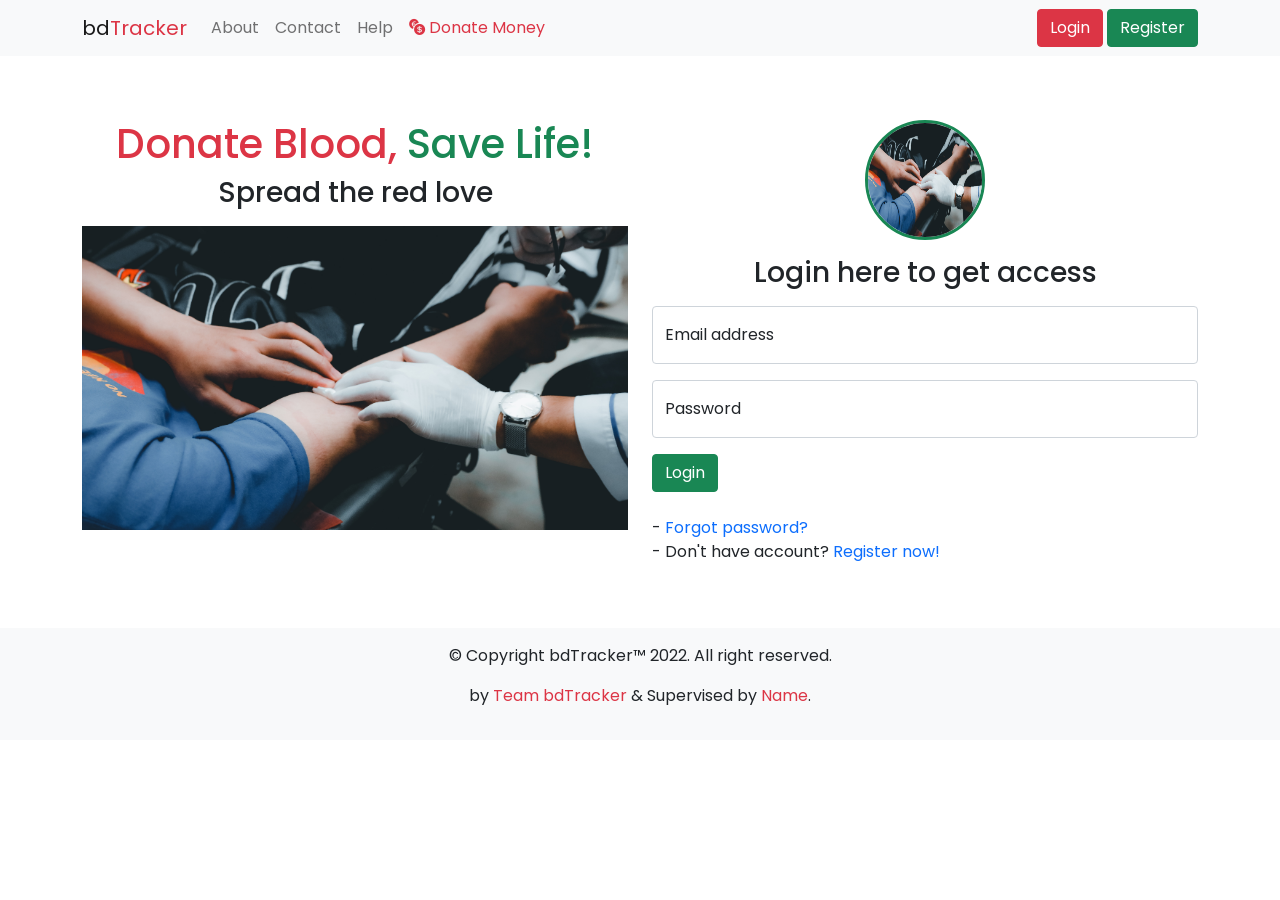
==== index.html @ 42e0a8b7 "Init" ====
<!DOCTYPE html>
<html lang="en">

<head>
    <meta charset="UTF-8">
    <meta http-equiv="X-UA-Compatible" content="IE=edge">
    <meta name="viewport" content="width=device-width, initial-scale=1.0">
    <title>Blood Donation Tracker</title>
    <!-- ./CSS -->
    <link rel="stylesheet" href="./vendor/bootstrap/css/bootstrap.min.css">
    <link rel="stylesheet" href="https://cdn.jsdelivr.net/npm/bootstrap-icons@1.8.1/font/bootstrap-icons.css">
    <link rel="stylesheet" href="https://unpkg.com/aos@next/dist/aos.css">
    <link rel="stylesheet" href="./assets/css/style.css">
    <!-- CSS/. -->
</head>

<body>
    <!-- ./HEADER -->
    <header>
        <nav class="navbar navbar-expand-lg navbar-light bg-light">
            <div class="container">
                <a class="navbar-brand" href="#">bd<span class="text-danger">Tracker</span></a>
                <button class="navbar-toggler border-0" type="button" data-bs-toggle="collapse" data-bs-target="#navbarSupportedContent" aria-controls="navbarSupportedContent" aria-expanded="false" aria-label="Toggle navigation">
		      <span class="fa-1"><i class="bi bi-list"></i></span>
		    </button>
                <div class="collapse navbar-collapse" id="navbarSupportedContent">
                    <ul class="navbar-nav me-auto mb-2 mb-lg-0">
                        <li class="nav-item">
                            <a class="nav-link" href="about.html">About</a>
                        </li>
                        <li class="nav-item">
                            <a class="nav-link" href="contact.html">Contact</a>
                        </li>
                        <li class="nav-item">
                            <a class="nav-link" href="help.html">Help</a>
                        </li>
                        <a class="nav-link text-danger" href="donate.html"><i class="bi bi-currency-exchange"></i> Donate Money</a>
                    </ul>
                    <div>
                        <a class="btn btn-danger" href="login.html">Login</a>
                        <a class="btn btn-success" href="register.html">Register</a>
                    </div>
                </div>
            </div>
        </nav>
    </header>
    <!-- HEADER./ -->

    <!-- ./MAIN -->
    <main class="mt-5">
        <div class="container">
            <div class="row">
                <div class="col-md-6 slogan">
                    <h1 class="mt-3 text-center"><span class="text-danger">Donate Blood,</span> <span class="text-success">Save Life!</span></h1>
                    <h3 class="mb-3 text-center"> Spread the red love</h3>
                    <img src="./assets/images/blood-donor.jpg" alt="">
                </div>
                <div class="col-md-6 login-main my-3">
                    <div class="m-auto login-profile">
                        <img src="./assets/images/blood-donor.jpg" alt="">
                    </div>
                    <h3 class="text-center my-3">Login here to get access</h3>
                    <form action="">
                        <div class="form-floating mb-3">
                            <input type="email" class="form-control" id="floatingInput" placeholder="name@example.com">
                            <label for="floatingInput">Email address</label>
                        </div>
                        <div class="form-floating">
                            <input type="password" class="form-control" id="floatingPassword" placeholder="Password">
                            <label for="floatingPassword">Password</label>
                        </div>
                        <div class="form-floating mt-3">
                            <button class="btn btn-success">Login</button>
                        </div>
                    </form>
                    <div class="mt-4">
                        <div>
                            - <a href="forgot.html">Forgot password?</a>
                        </div>
                        <div>
                            - Don't have account? <a href="register.html">Register now!</a>
                        </div>
                    </div>
                </div>
            </div>
        </div>
    </main>
    <!-- MAIN./ -->

    <!-- ./FOOTER -->
    <footer class="bg-light mt-5 p-3">
        <div class="container">
            <p class="text-center">&copy; Copyright bdTracker&trade; 2022. All right reserved.</p>
            <p class="text-center">by <span class="text-danger">Team bdTracker</span> & Supervised by <span class="text-danger">Name</span>.</p>
        </div>
    </footer>
    <!-- FOOTER./ -->

    <!-- ./LOADER -->
    <div id="pre-loader">
        <div class="loader"></div>
        <div class="loader-text">LOADING</div>
    </div>
    <!-- LOADER./ -->

    <!-- ./JS -->
    <script src="./vendor/bootstrap/js/bootstrap.bundle.min.js"></script>
    <script src="./vendor/bootstrap/js/jquery-3.6.0.min.js"></script>
    <script src="./assets/js/main.js"></script>
    <!-- JS./ -->
</body>

</html>
---- assets/css/style.css ----
/* Fonts */

@import url('https://fonts.googleapis.com/css2?family=Poppins:wght@300;400;600;700&display=swap');
@import url(./reset.css);
body {
    font-family: 'Poppins', sans-serif !important;
}

.slogan img {
    width: 100%;
    object-fit: fill;
}

.login-profile {
    border: 3px solid #198754;
    width: 120px;
    aspect-ratio: 1;
    border-radius: 50%;
}

.login-profile img {
    width: 100%;
    height: 100%;
    object-fit: fill;
    border-radius: 50%;
}


/* ======== UP BUTTON ======== */

.up-button {
    position: fixed;
    right: 10px;
    bottom: 10px;
    display: none;
    transition: all .5s ease-in-out;
}

.is-active {
    display: block;
    transition: all .5s ease-in-out;
}

.btn-up {
    height: 35px;
    aspect-ratio: 1;
    border: none;
    background-color: #000;
    color: #fff;
    border-radius: 50%;
    display: flex;
    justify-content: center;
    align-items: center;
}

.btn-up:hover {
    background-color: #198754;
}

.drop-menu .text-light:hover {
    color: #343a40 !important;
}


/* ======== LOADER ======== */

#pre-loader {
    display: flex;
    justify-content: center;
    align-items: center;
    height: 100vh;
    width: 100%;
    z-index: 999;
    position: fixed;
    top: 0;
    left: 0;
    background-color: #fff;
}

#pre-loader.remove {
    display: none;
}

.loader {
    border-top: 16px solid #dc3545;
    border-right: 16px solid #dc3545;
    border-bottom: 16px solid #198754;
    border-left: 16px solid #198754;
    border-radius: 50%;
    height: 100px;
    aspect-ratio: 1;
    animation: spin 2s linear infinite;
}

.loader-text {
    position: inherit;
    font-size: .8em;
    font-weight: bold;
}

@keyframes spin {
    0% {
        transform: rotate(0deg);
    }
    100% {
        transform: rotate(360deg);
    }
}

@media screen and (max-width: 575.98px) {
    .slogan {
        display: none;
    }
}
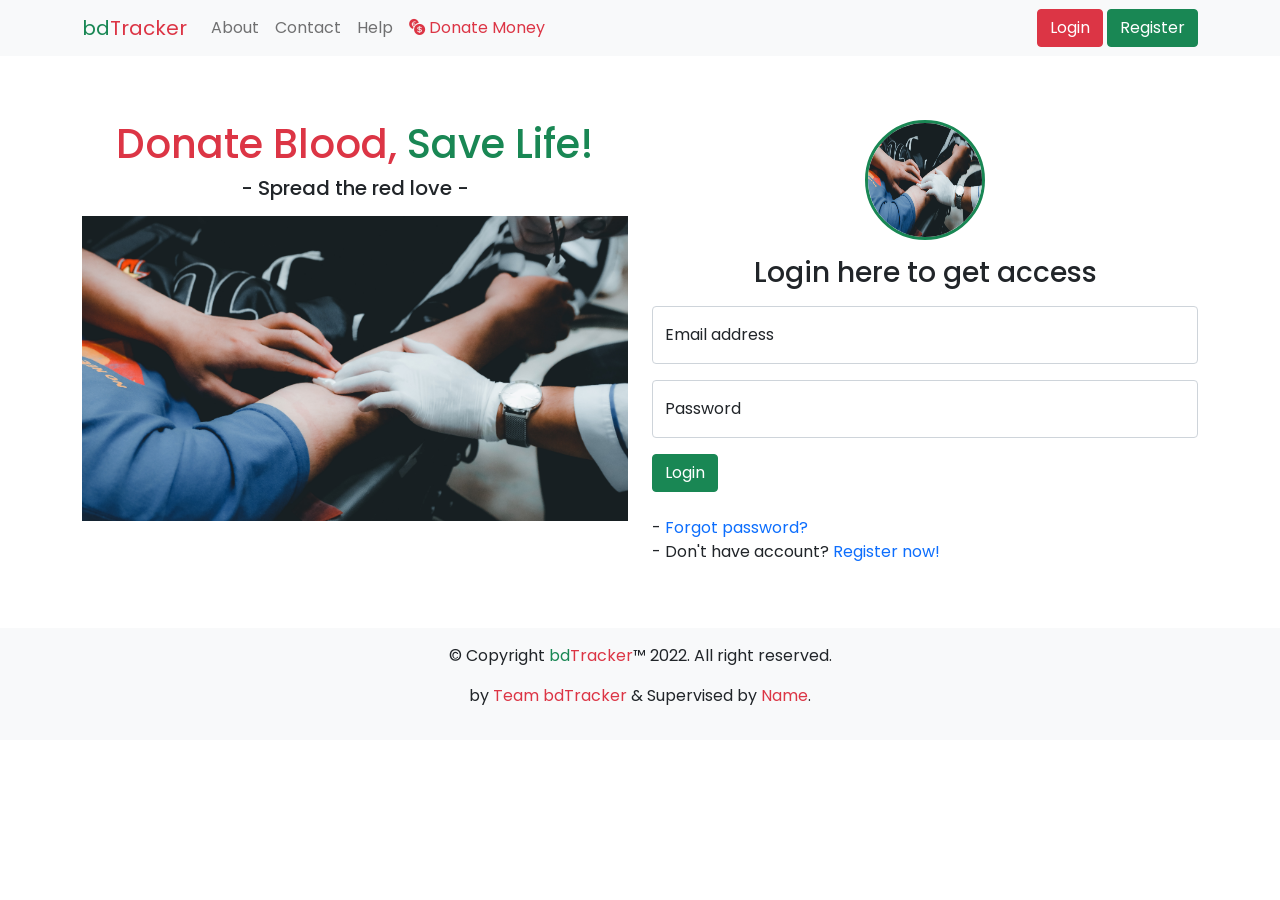
==== commit c3d4b67a: "Favicon added" ====
--- a/index.html
+++ b/index.html
@@ -6,12 +6,23 @@
     <meta http-equiv="X-UA-Compatible" content="IE=edge">
     <meta name="viewport" content="width=device-width, initial-scale=1.0">
     <title>Blood Donation Tracker</title>
+    <meta property="og:title" content="Blood Donation Tracker - bdT">
+    <meta property="og:type" content="website">
+    <meta property="og:description" content="Blood Donation Tracker - bdT">
+    <meta property="og:image" content="https://bdt.netlify.app/assets/images/og-img.png">
+    <meta property="og:url" content="https://bdt.netlify.app">
+
     <!-- ./CSS -->
     <link rel="stylesheet" href="./vendor/bootstrap/css/bootstrap.min.css">
     <link rel="stylesheet" href="https://cdn.jsdelivr.net/npm/bootstrap-icons@1.8.1/font/bootstrap-icons.css">
     <link rel="stylesheet" href="https://unpkg.com/aos@next/dist/aos.css">
     <link rel="stylesheet" href="./assets/css/style.css">
     <!-- CSS/. -->
+
+    <!-- ./FAVICON -->
+    <link rel="shortcut icon" href="./assets/images/icon.png" type="image/x-icon">
+    <!-- FAVICON/. -->
+
 </head>
 
 <body>
@@ -19,7 +30,7 @@
     <header>
         <nav class="navbar navbar-expand-lg navbar-light bg-light">
             <div class="container">
-                <a class="navbar-brand" href="#">bd<span class="text-danger">Tracker</span></a>
+                <a class="navbar-brand" href="#"><span class="text-success">bd</span><span class="text-danger">Tracker</span></a>
                 <button class="navbar-toggler border-0" type="button" data-bs-toggle="collapse" data-bs-target="#navbarSupportedContent" aria-controls="navbarSupportedContent" aria-expanded="false" aria-label="Toggle navigation">
 		      <span class="fa-1"><i class="bi bi-list"></i></span>
 		    </button>
@@ -50,12 +61,12 @@
     <main class="mt-5">
         <div class="container">
             <div class="row">
-                <div class="col-md-6 slogan">
+                <div class="col-sm-6 slogan">
                     <h1 class="mt-3 text-center"><span class="text-danger">Donate Blood,</span> <span class="text-success">Save Life!</span></h1>
-                    <h3 class="mb-3 text-center"> Spread the red love</h3>
+                    <h5 class="mb-3 text-center">- Spread the red love -</h5>
                     <img src="./assets/images/blood-donor.jpg" alt="">
                 </div>
-                <div class="col-md-6 login-main my-3">
+                <div class="col-sm-6 login-main my-3">
                     <div class="m-auto login-profile">
                         <img src="./assets/images/blood-donor.jpg" alt="">
                     </div>
@@ -90,7 +101,7 @@
     <!-- ./FOOTER -->
     <footer class="bg-light mt-5 p-3">
         <div class="container">
-            <p class="text-center">&copy; Copyright bdTracker&trade; 2022. All right reserved.</p>
+            <p class="text-center">&copy; Copyright <span class="text-success">bd</span><span class="text-danger">Tracker</span>&trade; 2022. All right reserved.</p>
             <p class="text-center">by <span class="text-danger">Team bdTracker</span> & Supervised by <span class="text-danger">Name</span>.</p>
         </div>
     </footer>
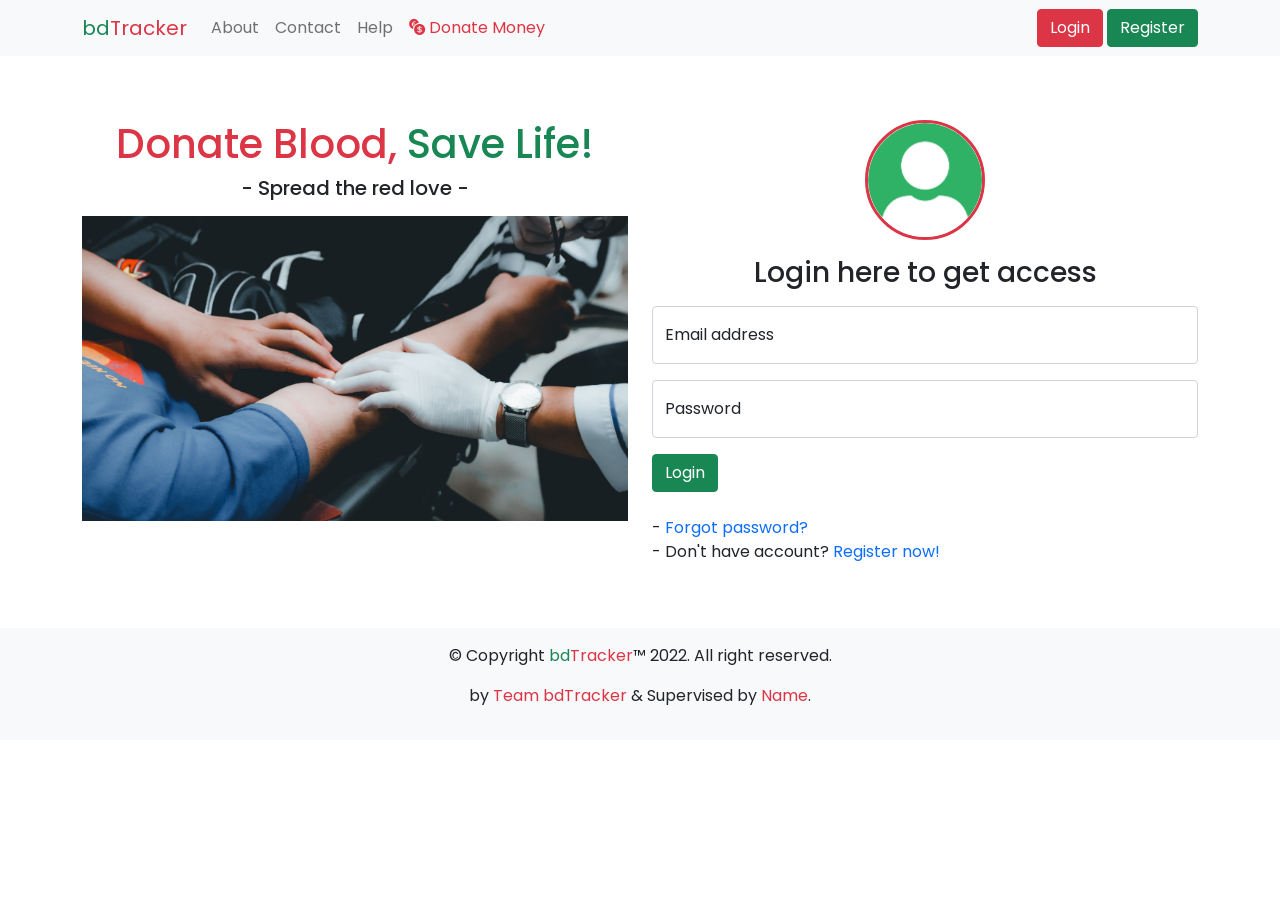
==== commit c123f113: "Avatar added" ====
--- a/index.html
+++ b/index.html
@@ -68,7 +68,7 @@
                 </div>
                 <div class="col-sm-6 login-main my-3">
                     <div class="m-auto login-profile">
-                        <img src="./assets/images/blood-donor.jpg" alt="">
+                        <img src="./assets/images/avatar.png" alt="">
                     </div>
                     <h3 class="text-center my-3">Login here to get access</h3>
                     <form action="">
--- a/assets/css/style.css
+++ b/assets/css/style.css
@@ -12,7 +12,7 @@
 }
 
 .login-profile {
-    border: 3px solid #198754;
+    border: 3px solid #dc3545;
     width: 120px;
     aspect-ratio: 1;
     border-radius: 50%;
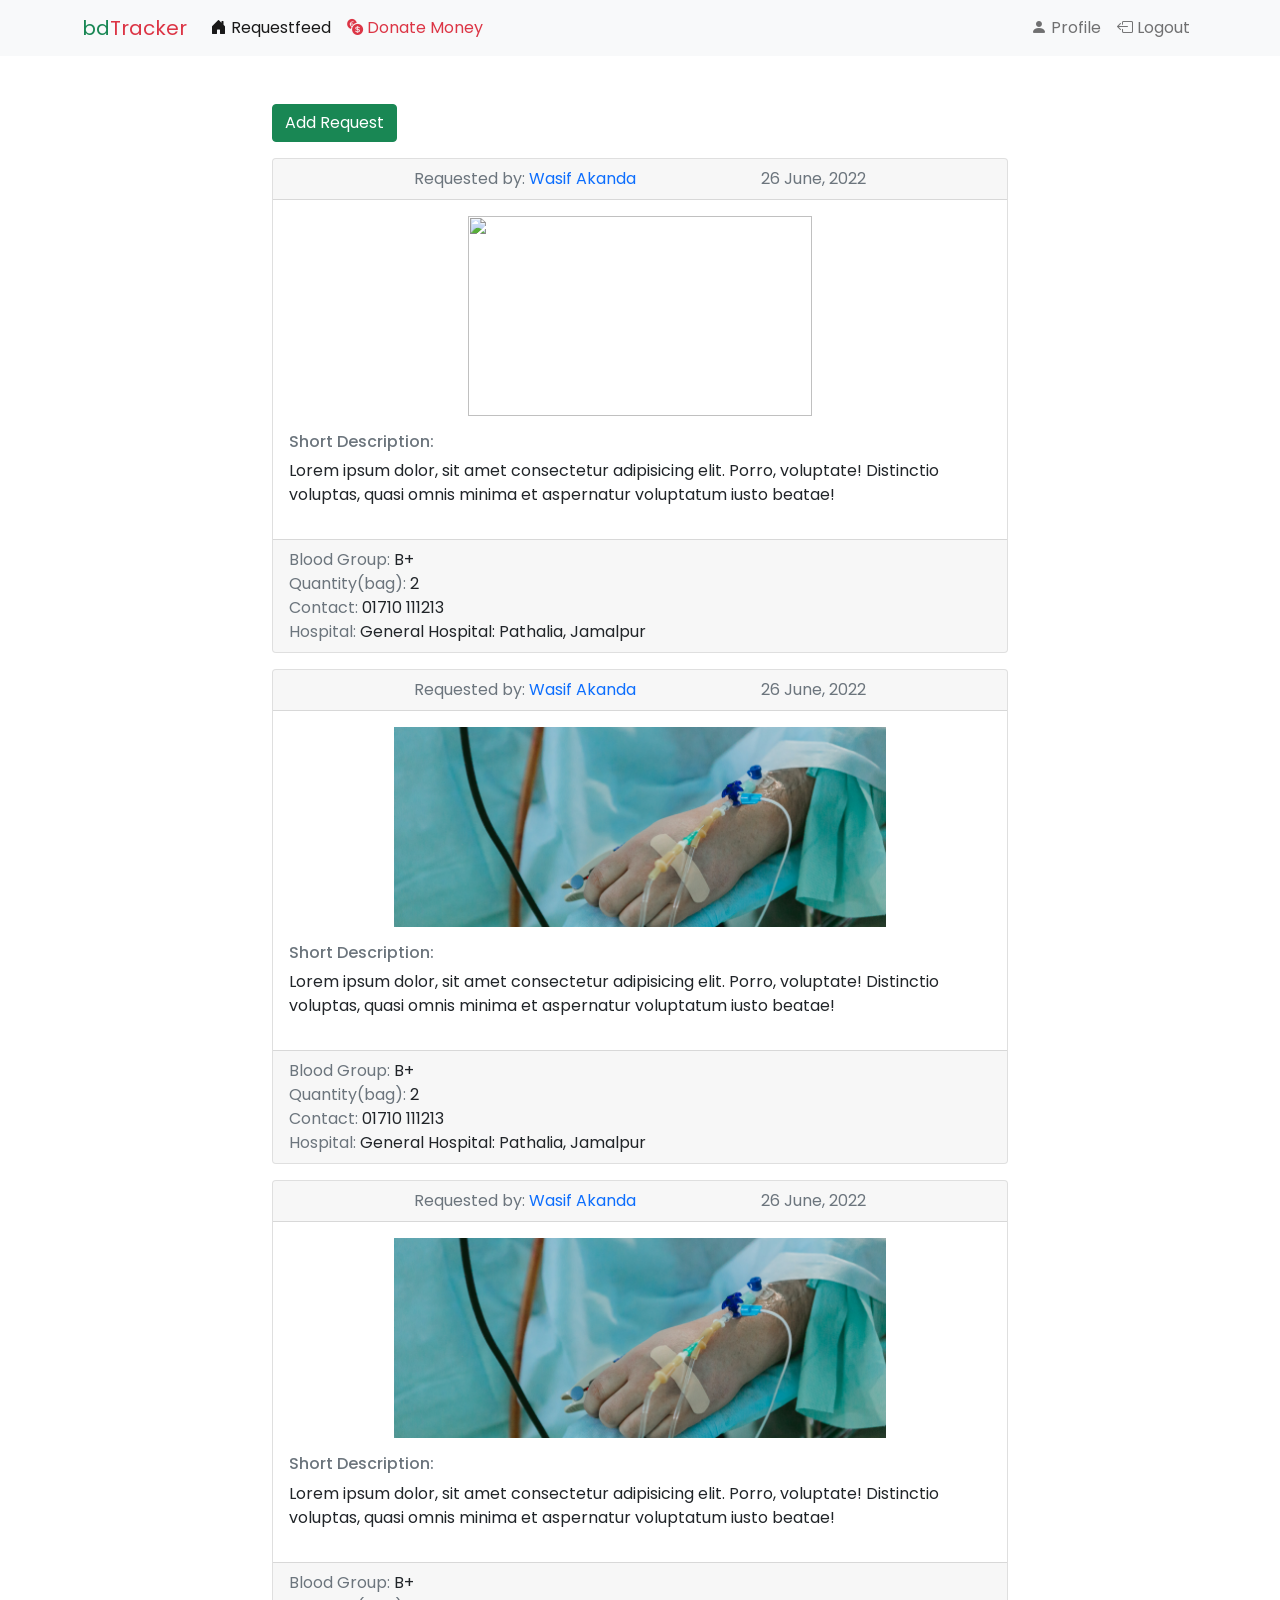
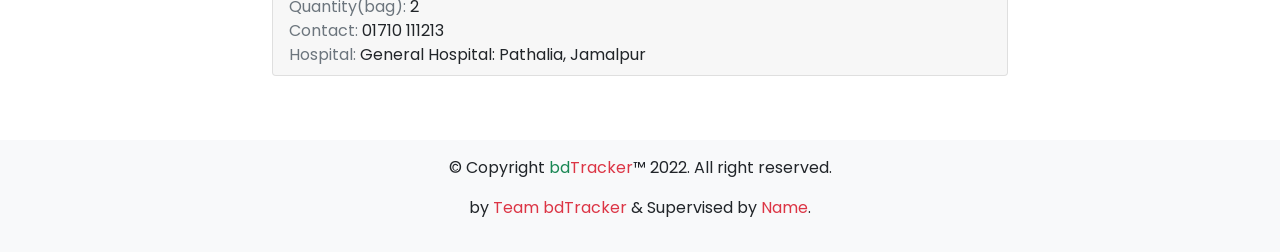
==== commit e9edcabf: "Something new has been added" ====
--- a/index.html
+++ b/index.html
@@ -5,18 +5,18 @@
     <meta charset="UTF-8">
     <meta http-equiv="X-UA-Compatible" content="IE=edge">
     <meta name="viewport" content="width=device-width, initial-scale=1.0">
-    <title>Blood Donation Tracker</title>
-    <meta property="og:title" content="Blood Donation Tracker - bdT">
+    <title>Newsfeed- bdT</title>
+    <meta property="og:title" content="Newsfeed - bdT">
     <meta property="og:type" content="website">
-    <meta property="og:description" content="Blood Donation Tracker - bdT">
+    <meta property="og:description" content="Newsfeed - bdT">
     <meta property="og:image" content="https://bdt.netlify.app/assets/images/og-img.png">
     <meta property="og:url" content="https://bdt.netlify.app">
 
     <!-- ./CSS -->
     <link rel="stylesheet" href="./vendor/bootstrap/css/bootstrap.min.css">
     <link rel="stylesheet" href="https://cdn.jsdelivr.net/npm/bootstrap-icons@1.8.1/font/bootstrap-icons.css">
-    <link rel="stylesheet" href="https://unpkg.com/aos@next/dist/aos.css">
     <link rel="stylesheet" href="./assets/css/style.css">
+    <link rel="stylesheet" href="./assets/css/wall.css">
     <!-- CSS/. -->
 
     <!-- ./FAVICON -->
@@ -30,26 +30,24 @@
     <header>
         <nav class="navbar navbar-expand-lg navbar-light bg-light">
             <div class="container">
-                <a class="navbar-brand" href="#"><span class="text-success">bd</span><span class="text-danger">Tracker</span></a>
+                <a class="navbar-brand" href="index.html"><span class="text-success">bd</span><span class="text-danger">Tracker</span></a>
                 <button class="navbar-toggler border-0" type="button" data-bs-toggle="collapse" data-bs-target="#navbarSupportedContent" aria-controls="navbarSupportedContent" aria-expanded="false" aria-label="Toggle navigation">
 		      <span class="fa-1"><i class="bi bi-list"></i></span>
 		    </button>
                 <div class="collapse navbar-collapse" id="navbarSupportedContent">
                     <ul class="navbar-nav me-auto mb-2 mb-lg-0">
                         <li class="nav-item">
-                            <a class="nav-link" href="about.html">About</a>
-                        </li>
-                        <li class="nav-item">
-                            <a class="nav-link" href="contact.html">Contact</a>
-                        </li>
-                        <li class="nav-item">
-                            <a class="nav-link" href="help.html">Help</a>
+                            <a class="nav-link active" href="index.html"><i class="bi bi-house-door-fill"></i> Requestfeed</a>
                         </li>
                         <a class="nav-link text-danger" href="donate.html"><i class="bi bi-currency-exchange"></i> Donate Money</a>
                     </ul>
                     <div>
-                        <a class="btn btn-danger" href="login.html">Login</a>
-                        <a class="btn btn-success" href="register.html">Register</a>
+                        <ul class="navbar-nav me-auto mb-2 mb-lg-0">
+                            <li class="nav-item">
+                                <a class="nav-link" href="profile.html"><i class="bi bi-person-fill"></i> Profile</a>
+                            </li>
+                            <a class="nav-link" href="logout.php"><i class="bi bi-box-arrow-left"></i> Logout</a>
+                        </ul>
                     </div>
                 </div>
             </div>
@@ -58,41 +56,96 @@
     <!-- HEADER./ -->
 
     <!-- ./MAIN -->
-    <main class="mt-5">
+    <main class="mt-sm-5">
         <div class="container">
             <div class="row">
-                <div class="col-sm-6 slogan">
-                    <h1 class="mt-3 text-center"><span class="text-danger">Donate Blood,</span> <span class="text-success">Save Life!</span></h1>
-                    <h5 class="mb-3 text-center">- Spread the red love -</h5>
-                    <img src="./assets/images/blood-donor.jpg" alt="">
-                </div>
-                <div class="col-sm-6 login-main my-3">
-                    <div class="m-auto login-profile">
-                        <img src="./assets/images/avatar.png" alt="">
+                <div class="col-sm-8 offset-sm-2">
+                    <div class="mb-3 request">
+                        <a class="btn btn-success" href="request.html">Add Request</a>
                     </div>
-                    <h3 class="text-center my-3">Login here to get access</h3>
-                    <form action="">
-                        <div class="form-floating mb-3">
-                            <input type="email" class="form-control" id="floatingInput" placeholder="name@example.com">
-                            <label for="floatingInput">Email address</label>
+                    <div class="card mb-3">
+                        <div class="card-header d-flex justify-content-evenly author-time">
+                            <div><span class="text-muted">Requested by:</span> <a href=""><span>Wasif Akanda</span></a></div>
+                            <div><span class="text-muted">26 June, 2022</span></div>
                         </div>
-                        <div class="form-floating">
-                            <input type="password" class="form-control" id="floatingPassword" placeholder="Password">
-                            <label for="floatingPassword">Password</label>
+                        <div class="card-body">
+                            <div class="patient-details">
+                                <div class="patient-pic">
+                                    <img class="responsive" src="./uploads/wall/p.jpg" alt="">
+                                </div>
+                                <div class="patient-info my-3">
+                                    <h6 class="text-muted">Short Description:</h6>
+                                    <p>Lorem ipsum dolor, sit amet consectetur adipisicing elit. Porro, voluptate! Distinctio voluptas, quasi omnis minima et aspernatur voluptatum iusto beatae!</p>
+                                </div>
+
+                            </div>
                         </div>
-                        <div class="form-floating mt-3">
-                            <button class="btn btn-success">Login</button>
+                        <div class="card-footer blood-info">
+                            <div>
+                                <div><span class="text-muted">Blood Group: </span><span>B+</span></div>
+                                <div><span class="text-muted">Quantity(bag): </span><span>2</span></div>
+                                <div><span class="text-muted">Contact: </span><span>01710 111213</span></div>
+                                <div><span class="text-muted">Hospital: </span><span>General Hospital: Pathalia, Jamalpur</span></div>
+                            </div>
+
                         </div>
-                    </form>
-                    <div class="mt-4">
-                        <div>
-                            - <a href="forgot.html">Forgot password?</a>
+                    </div>
+
+                    <div class="card mb-3">
+                        <div class="card-header d-flex justify-content-evenly author-time">
+                            <div><span class="text-muted">Requested by:</span> <a href=""><span>Wasif Akanda</span></a></div>
+                            <div><span class="text-muted">26 June, 2022</span></div>
                         </div>
-                        <div>
-                            - Don't have account? <a href="register.html">Register now!</a>
+                        <div class="card-body">
+                            <div class="patient-details">
+                                <div class="patient-pic">
+                                    <img class="responsive" src="./uploads/wall/p1.jpg" alt="">
+                                </div>
+                                <div class="patient-info my-3">
+                                    <h6 class="text-muted">Short Description:</h6>
+                                    <p>Lorem ipsum dolor, sit amet consectetur adipisicing elit. Porro, voluptate! Distinctio voluptas, quasi omnis minima et aspernatur voluptatum iusto beatae!</p>
+                                </div>
+                            </div>
+                        </div>
+                        <div class="card-footer blood-info">
+                            <div>
+                                <div><span class="text-muted">Blood Group: </span><span>B+</span></div>
+                                <div><span class="text-muted">Quantity(bag): </span><span>2</span></div>
+                                <div><span class="text-muted">Contact: </span><span>01710 111213</span></div>
+                                <div><span class="text-muted">Hospital: </span><span>General Hospital: Pathalia, Jamalpur</span></div>
+                            </div>
+
+                        </div>
+                    </div>
+
+                    <div class="card mb-3">
+                        <div class="card-header d-flex justify-content-evenly author-time">
+                            <div><span class="text-muted">Requested by:</span> <a href=""><span>Wasif Akanda</span></a></div>
+                            <div><span class="text-muted">26 June, 2022</span></div>
+                        </div>
+                        <div class="card-body">
+                            <div class="patient-details">
+                                <div class="patient-pic">
+                                    <img class="responsive" src="./uploads/wall/p1.jpg" alt="">
+                                </div>
+                                <div class="patient-info my-3">
+                                    <h6 class="text-muted">Short Description:</h6>
+                                    <p>Lorem ipsum dolor, sit amet consectetur adipisicing elit. Porro, voluptate! Distinctio voluptas, quasi omnis minima et aspernatur voluptatum iusto beatae!</p>
+                                </div>
+                            </div>
+                        </div>
+                        <div class="card-footer blood-info">
+                            <div>
+                                <div><span class="text-muted">Blood Group: </span><span>B+</span></div>
+                                <div><span class="text-muted">Quantity(bag): </span><span>2</span></div>
+                                <div><span class="text-muted">Contact: </span><span>01710 111213</span></div>
+                                <div><span class="text-muted">Hospital: </span><span>General Hospital: Pathalia, Jamalpur</span></div>
+                            </div>
+
                         </div>
                     </div>
                 </div>
+
             </div>
         </div>
     </main>
--- a/assets/css/wall.css
+++ b/assets/css/wall.css
@@ -0,0 +1,9 @@
+.patient-pic {
+    text-align: center;
+}
+
+.patient-pic img {
+    height: 200px;
+    width: 70%;
+    object-fit: cover;
+}
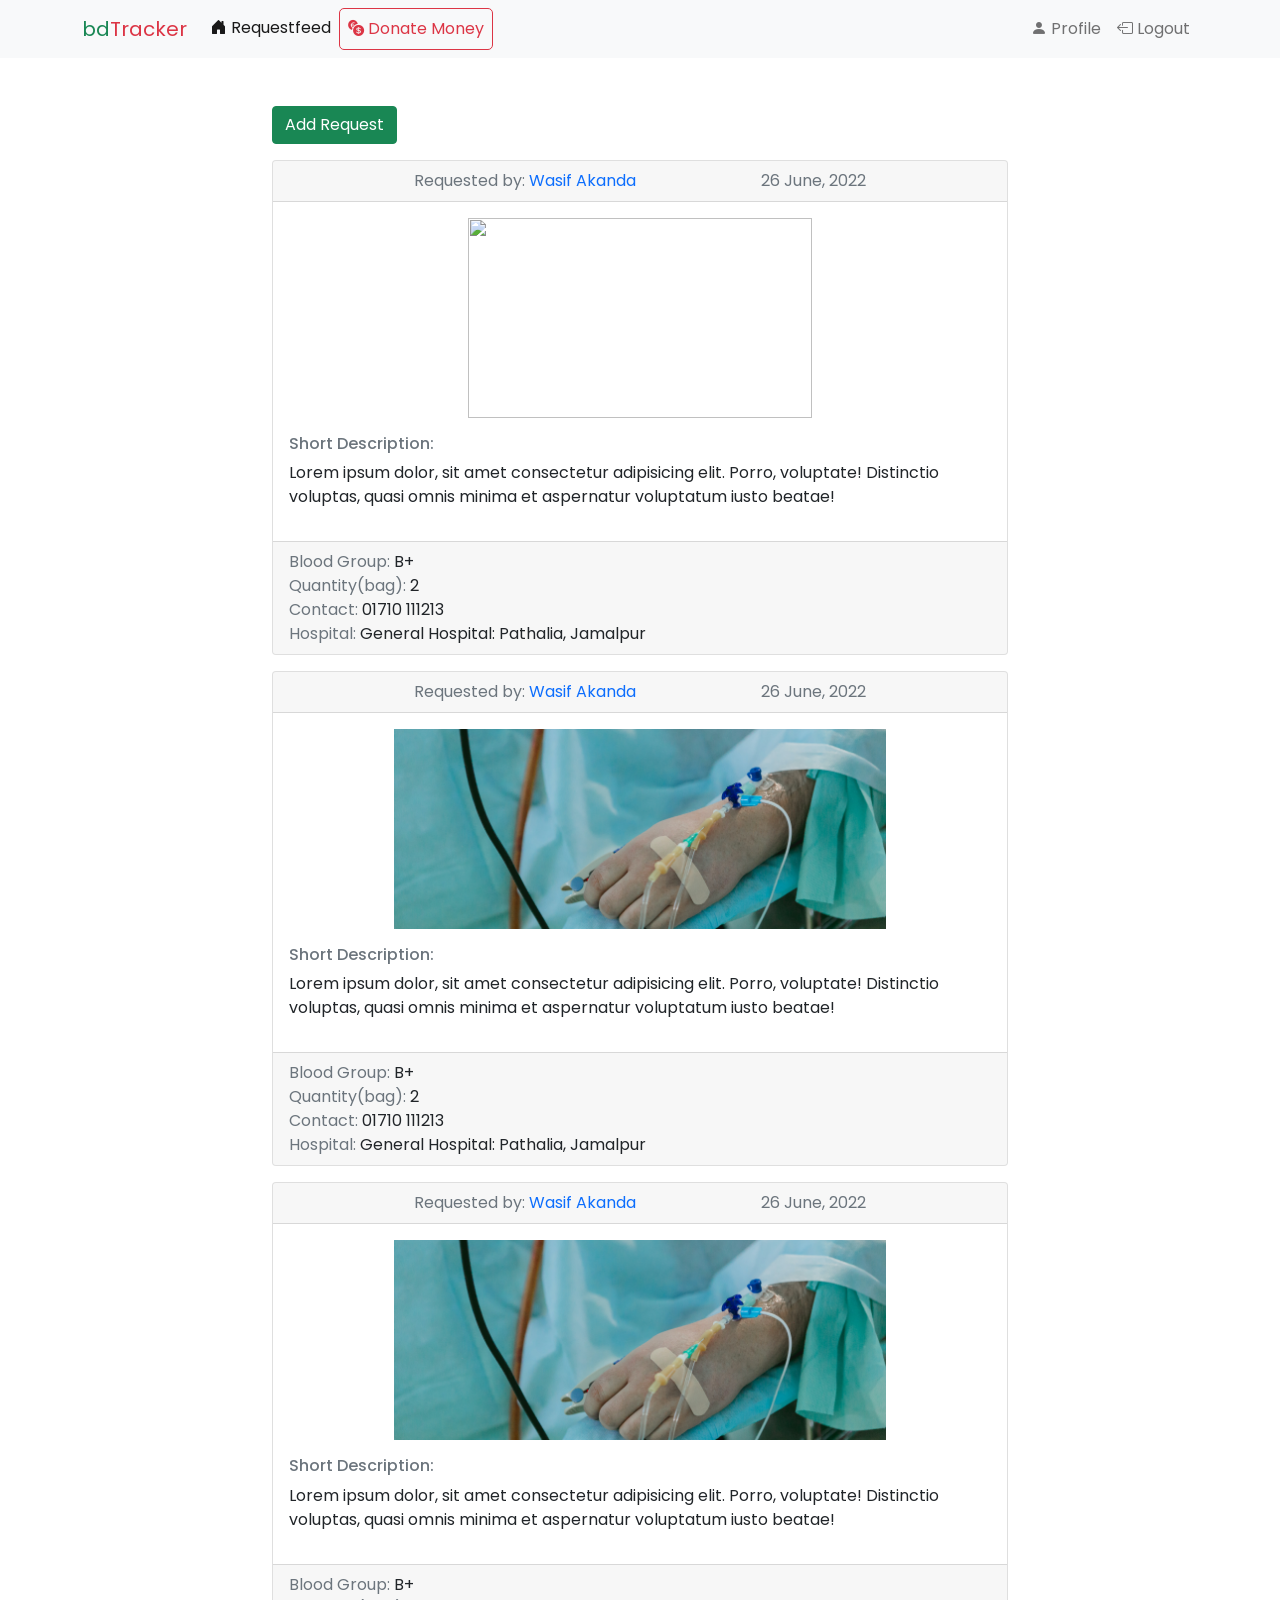
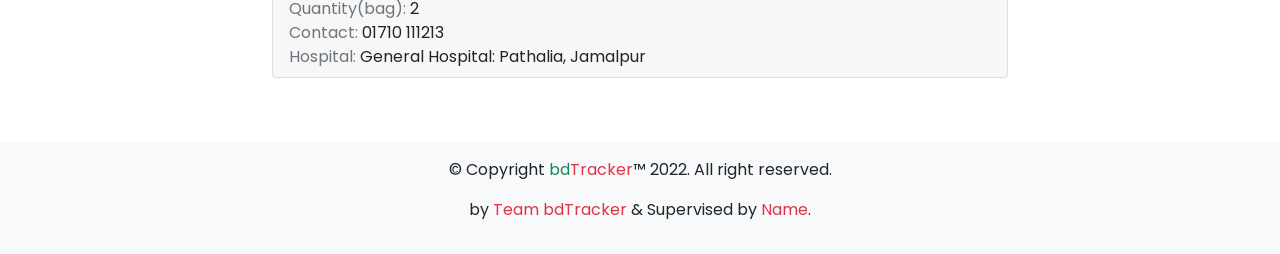
==== commit b0c467a4: "Oyee Oyee" ====
--- a/index.html
+++ b/index.html
@@ -5,10 +5,10 @@
     <meta charset="UTF-8">
     <meta http-equiv="X-UA-Compatible" content="IE=edge">
     <meta name="viewport" content="width=device-width, initial-scale=1.0">
-    <title>Newsfeed- bdT</title>
-    <meta property="og:title" content="Newsfeed - bdT">
+    <title>Requestfeed - bdT</title>
+    <meta property="og:title" content="Requestfeed - bdT">
     <meta property="og:type" content="website">
-    <meta property="og:description" content="Newsfeed - bdT">
+    <meta property="og:description" content="Requestfeed - bdT">
     <meta property="og:image" content="https://bdt.netlify.app/assets/images/og-img.png">
     <meta property="og:url" content="https://bdt.netlify.app">
 
@@ -39,7 +39,9 @@
                         <li class="nav-item">
                             <a class="nav-link active" href="index.html"><i class="bi bi-house-door-fill"></i> Requestfeed</a>
                         </li>
-                        <a class="nav-link text-danger" href="donate.html"><i class="bi bi-currency-exchange"></i> Donate Money</a>
+                        <li class="donate-money">
+                            <a class="nav-link text-danger" href="donate.html"><i class="bi bi-currency-exchange"></i> Donate Money</a>
+                        </li>
                     </ul>
                     <div>
                         <ul class="navbar-nav me-auto mb-2 mb-lg-0">
--- a/assets/css/style.css
+++ b/assets/css/style.css
@@ -23,6 +23,17 @@
     height: 100%;
     object-fit: fill;
     border-radius: 50%;
+}
+
+.donate-money a {
+    color: #dc3545 !important;
+    border: 1px solid #dc3545;
+    border-radius: 5px;
+}
+
+.donate-money a:hover {
+    color: #bb1f2f !important;
+    border: 1px solid #bb1f2f;
 }
 
 
@@ -111,4 +122,7 @@
     .slogan {
         display: none;
     }
+    .donate-money {
+        border: none;
+    }
 }
